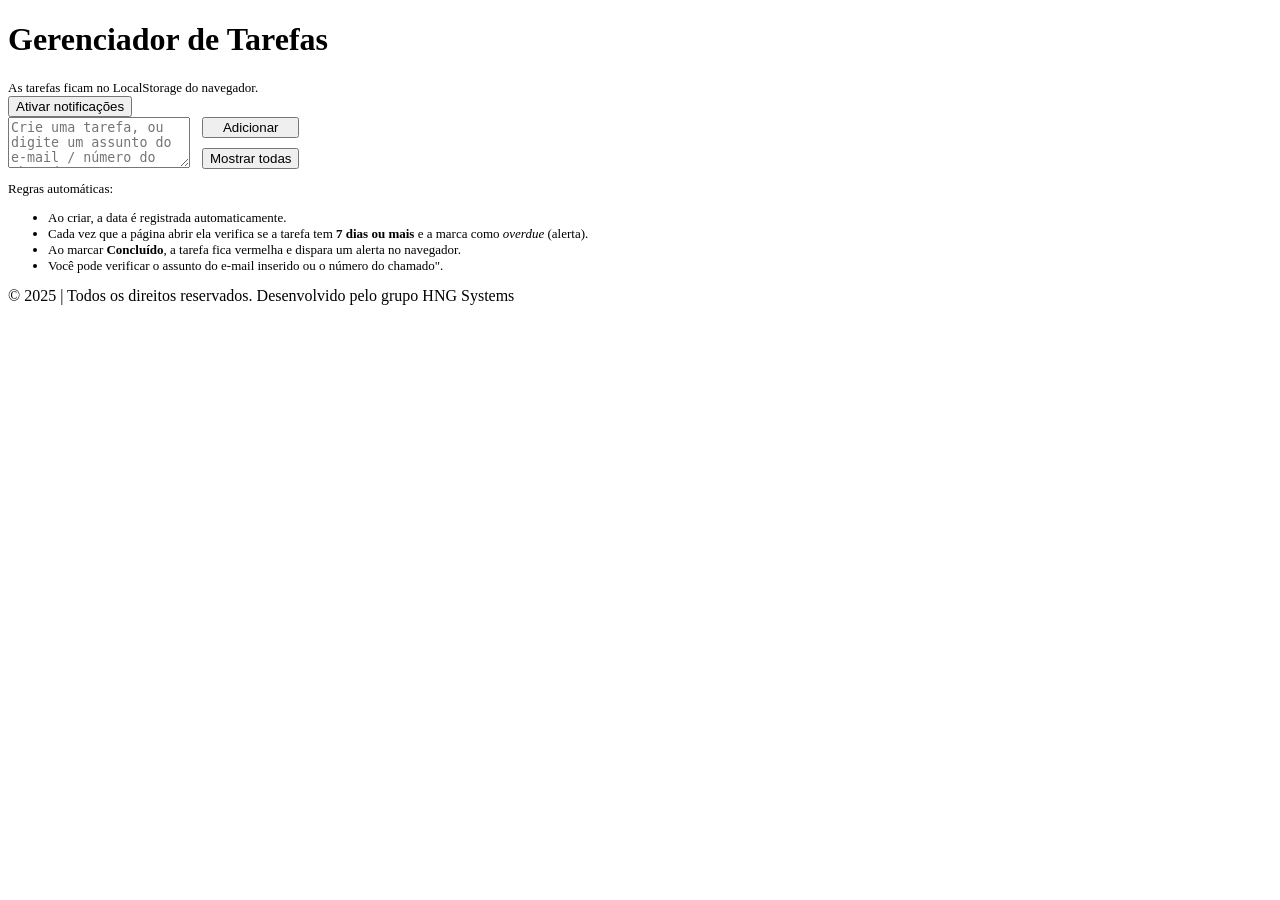
==== gerenciador_de_tarefas.html @ c0dd45ae "Add files via upload" ====
<!doctype html>
<html lang="pt-BR">
<head>
  <meta charset="utf-8" />
  <meta name="viewport" content="width=device-width,initial-scale=1" />
  <meta name=" author" content="Elias joão do Nascimento jr">
  <title>Gerenciador de Tarefas</title>
  <link rel="stylesheet" href="Css/styles.css">
  <link rel="icon" type="image/x-icon " href="Imagens/Favicon-cx2.png">
</head>
<body>
  <div class="wrap">
    <header>
      <div>
        <h1>Gerenciador de Tarefas </h1>
        <div style="color:var(--muted);font-size:13px">As tarefas ficam no LocalStorage do navegador.</div>
      </div>
      <div>
        <button id="btn-notif" class="btn-ghost small">Ativar notificações</button>
      </div>
    </header>

    <section class="card">
      <div style="display:flex;gap:12px;align-items:flex-start;">
        <textarea id="taskText" rows="3" placeholder="Crie uma tarefa, ou digite um assunto do e-mail / número do chamado"></textarea>
        <div style="display:flex;flex-direction:column;gap:10px">
          <button id="addBtn">Adicionar</button>
          <button id="showAllBtn" class="btn-ghost">Mostrar todas</button>
        </div>
      </div>

      <div style="margin-top:12px;color:var(--muted);font-size:13px">Regras automáticas:
        <ul>
          <li>Ao criar, a data é registrada automaticamente.</li>
          <li>Cada vez que a página abrir ela verifica se a tarefa tem <strong>7 dias ou mais</strong> e a marca como <em>overdue</em> (alerta).</li>
          <li>Ao marcar <strong>Concluído</strong>, a tarefa fica vermelha e dispara um alerta no navegador.</li>
          <li>Você pode verificar o assunto do e-mail inserido ou o número do chamado".</li>
        </ul>
      </div>

      <div class="tasks" id="tasksContainer"></div>
    </section>

    <footer>
      © 2025 | Todos os direitos reservados. Desenvolvido pelo grupo HNG Systems 
      <!--salva no LocalStorage e permite notificações para receber alertas diários.-->
    </footer>
  </div>
<script src="Js/gerenciador.js"></script>
</body>
</html>
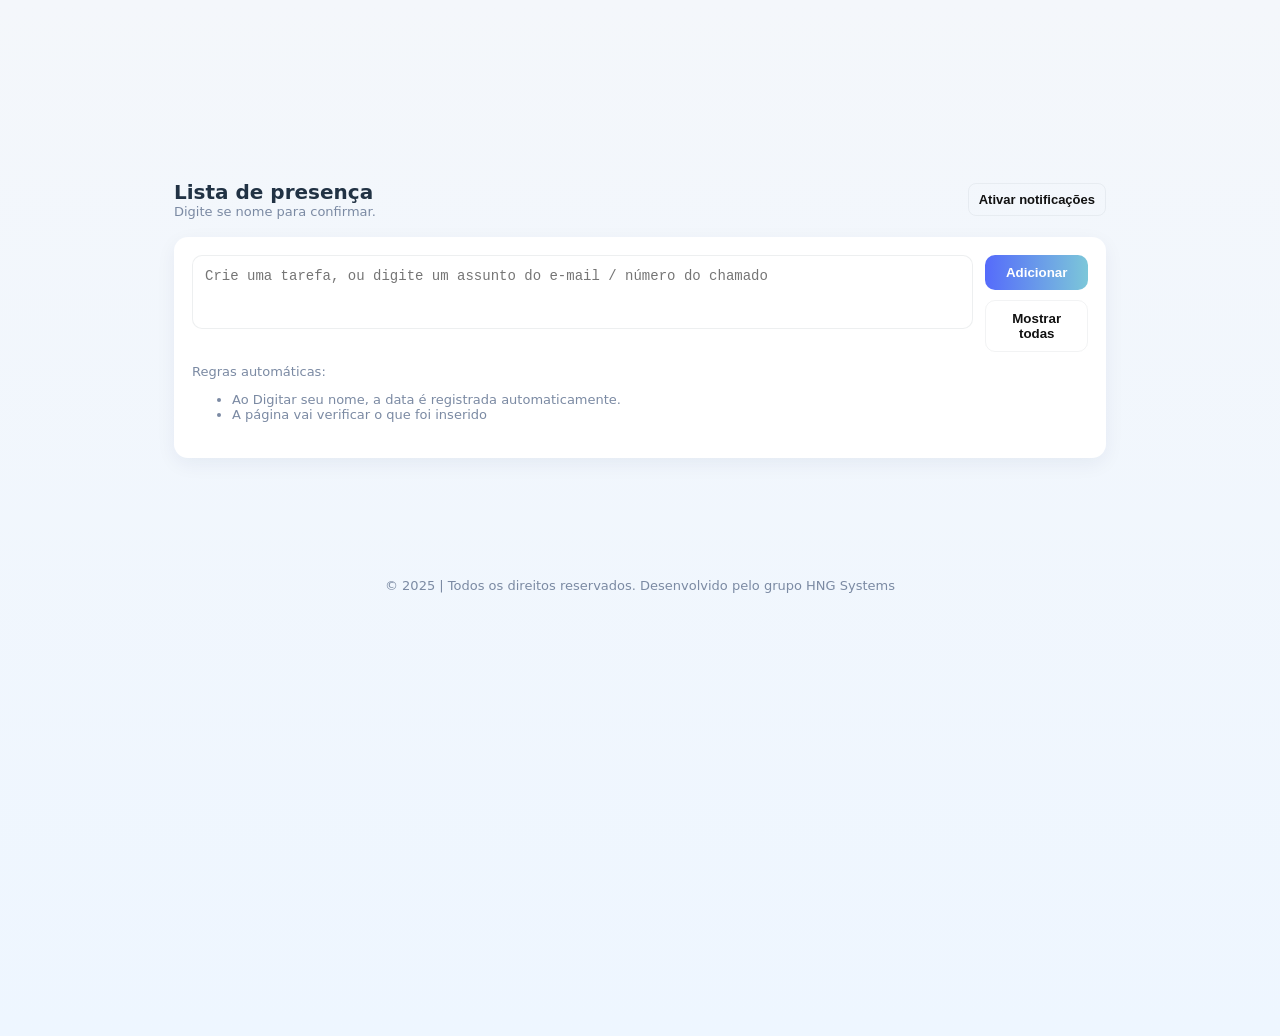
==== commit 90bc8d7d: "Update gerenciador_de_tarefas.html" ====
--- a/gerenciador_de_tarefas.html
+++ b/gerenciador_de_tarefas.html
@@ -12,8 +12,8 @@
   <div class="wrap">
     <header>
       <div>
-        <h1>Gerenciador de Tarefas </h1>
-        <div style="color:var(--muted);font-size:13px">As tarefas ficam no LocalStorage do navegador.</div>
+        <h1>Lista de presença </h1>
+        <div style="color:var(--muted);font-size:13px">Digite se nome para confirmar.</div>
       </div>
       <div>
         <button id="btn-notif" class="btn-ghost small">Ativar notificações</button>
@@ -31,10 +31,9 @@
 
       <div style="margin-top:12px;color:var(--muted);font-size:13px">Regras automáticas:
         <ul>
-          <li>Ao criar, a data é registrada automaticamente.</li>
-          <li>Cada vez que a página abrir ela verifica se a tarefa tem <strong>7 dias ou mais</strong> e a marca como <em>overdue</em> (alerta).</li>
-          <li>Ao marcar <strong>Concluído</strong>, a tarefa fica vermelha e dispara um alerta no navegador.</li>
-          <li>Você pode verificar o assunto do e-mail inserido ou o número do chamado".</li>
+          <li>Ao Digitar seu nome, a data é registrada automaticamente.</li>
+          <li>A página vai verificar o que foi inserido</li>
+          
         </ul>
       </div>
 
--- a/Css/styles.css
+++ b/Css/styles.css
@@ -0,0 +1,37 @@
+:root{
+      --bg:#f4f7fb;
+      --card:#ffffff;
+      --muted:#7b8aa3;
+      --accent:#556bfb;
+      --accent-2:#7cc7d9;
+      --danger:#ff4d4f;
+      --success:#2db84d;
+      font-family: Inter, Roboto, "Segoe UI", system-ui, -apple-system, "Helvetica Neue", Arial;
+    }
+    *{box-sizing:border-box}
+    body{margin:0;background:linear-gradient(180deg,var(--bg),#eef6ff);min-height:100vh;color:#213244}
+    .wrap{ max-width:980px;margin:136px auto;padding:24px}
+    header{margin-top:20px; display:flex;align-items:center;justify-content:space-between;margin-bottom:18px}
+    h1{margin:0;font-size:20px}
+    .card{background:var(--card);border-radius:14px;box-shadow:0 6px 20px rgba(18,40,80,0.06);padding:18px}
+
+    .form-row{display:flex;gap:12px}
+    textarea,input{width:100%;padding:12px;border-radius:10px;border:1px solid rgba(33,50,68,0.08);font-size:14px;resize:none}
+    button{padding:10px 14px;border-radius:10px;border:0;background:linear-gradient(90deg,var(--accent),var(--accent-2));color:white;font-weight:600;cursor:pointer}
+    .btn-ghost{background:transparent;border:1px solid rgba(33,50,68,0.06);color:var(--muted)}
+
+    .tasks{margin-top:18px;display:grid;grid-template-columns:repeat(auto-fill,minmax(300px,1fr));gap:12px}
+    .task{padding:14px;border-radius:12px;border:1px solid rgba(33,50,68,0.04);background:linear-gradient(180deg,rgba(255,255,255,0.98),rgba(250,255,255,0.9));position:relative}
+    .task h3{margin:0 0 6px 0;font-size:15px}
+    .meta{font-size:12px;color:var(--muted)}
+    .controls{display:flex;gap:8px;margin-top:10px}
+    .small{font-size:13px;padding:8px 10px;border-radius:8px}
+
+    .badge{position:absolute;right:12px;top:12px;padding:6px 8px;border-radius:8px;font-size:12px;background:rgba(85,107,251,0.12);color:var(--accent)}
+    .overdue{background:rgba(255,77,79,0.1);color:var(--danger)}
+    .completed h3{color:var(--danger);text-decoration:line-through}
+    .btn-ghost{color: #111111;}
+
+    footer{margin-top:120px;text-align:center;color:var(--muted);font-size:13px}
+
+    @media(max-width:480px){.form-row{flex-direction:column}.tasks{grid-template-columns:1fr}}
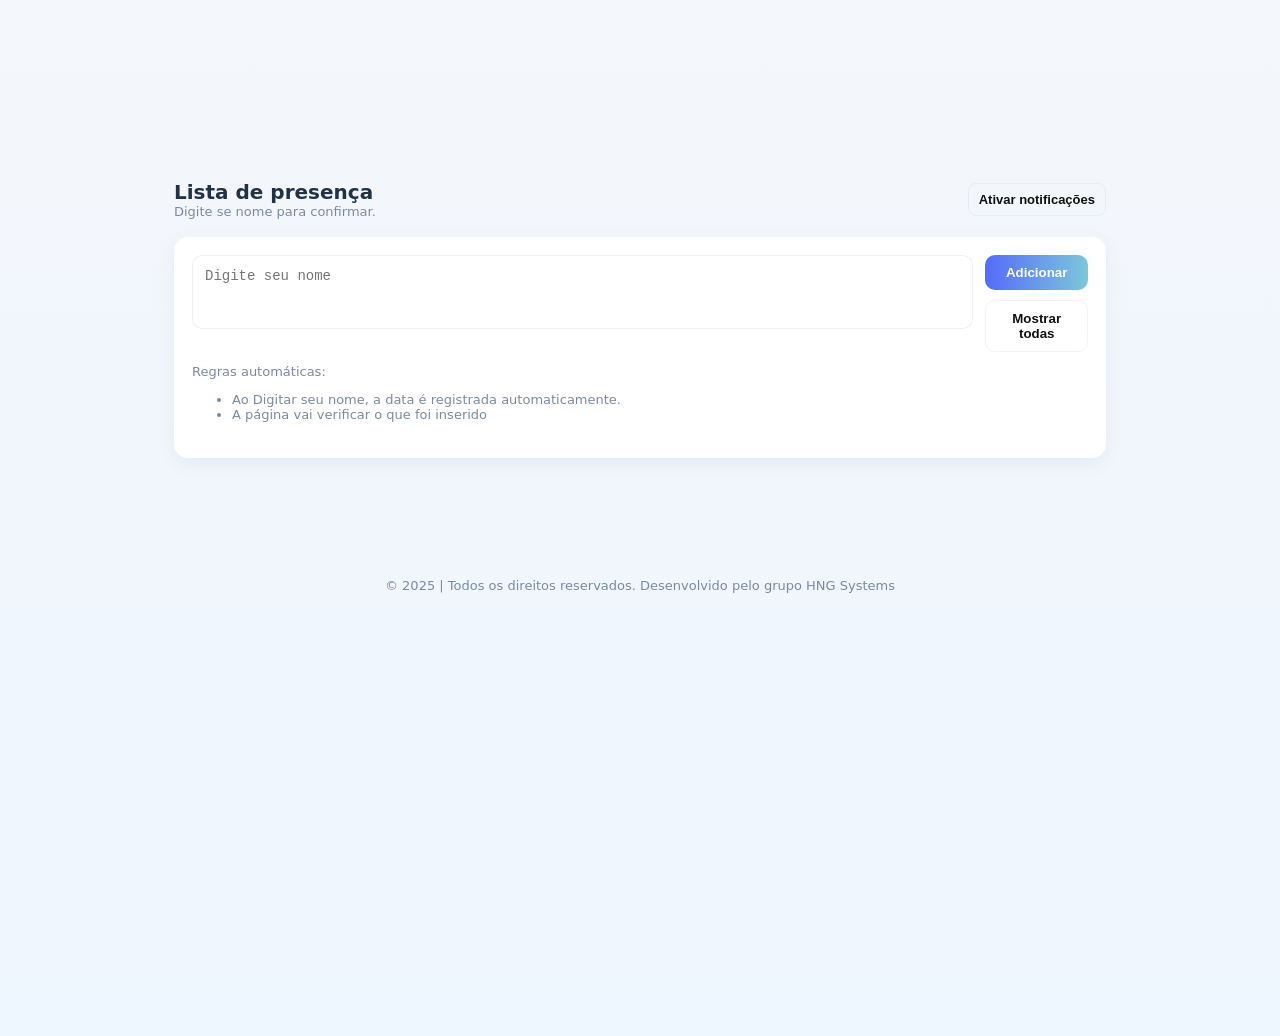
==== commit f0c2492e: "Update gerenciador_de_tarefas.html" ====
--- a/gerenciador_de_tarefas.html
+++ b/gerenciador_de_tarefas.html
@@ -22,7 +22,7 @@
 
     <section class="card">
       <div style="display:flex;gap:12px;align-items:flex-start;">
-        <textarea id="taskText" rows="3" placeholder="Crie uma tarefa, ou digite um assunto do e-mail / número do chamado"></textarea>
+        <textarea id="taskText" rows="3" placeholder="Digite seu nome"></textarea>
         <div style="display:flex;flex-direction:column;gap:10px">
           <button id="addBtn">Adicionar</button>
           <button id="showAllBtn" class="btn-ghost">Mostrar todas</button>
